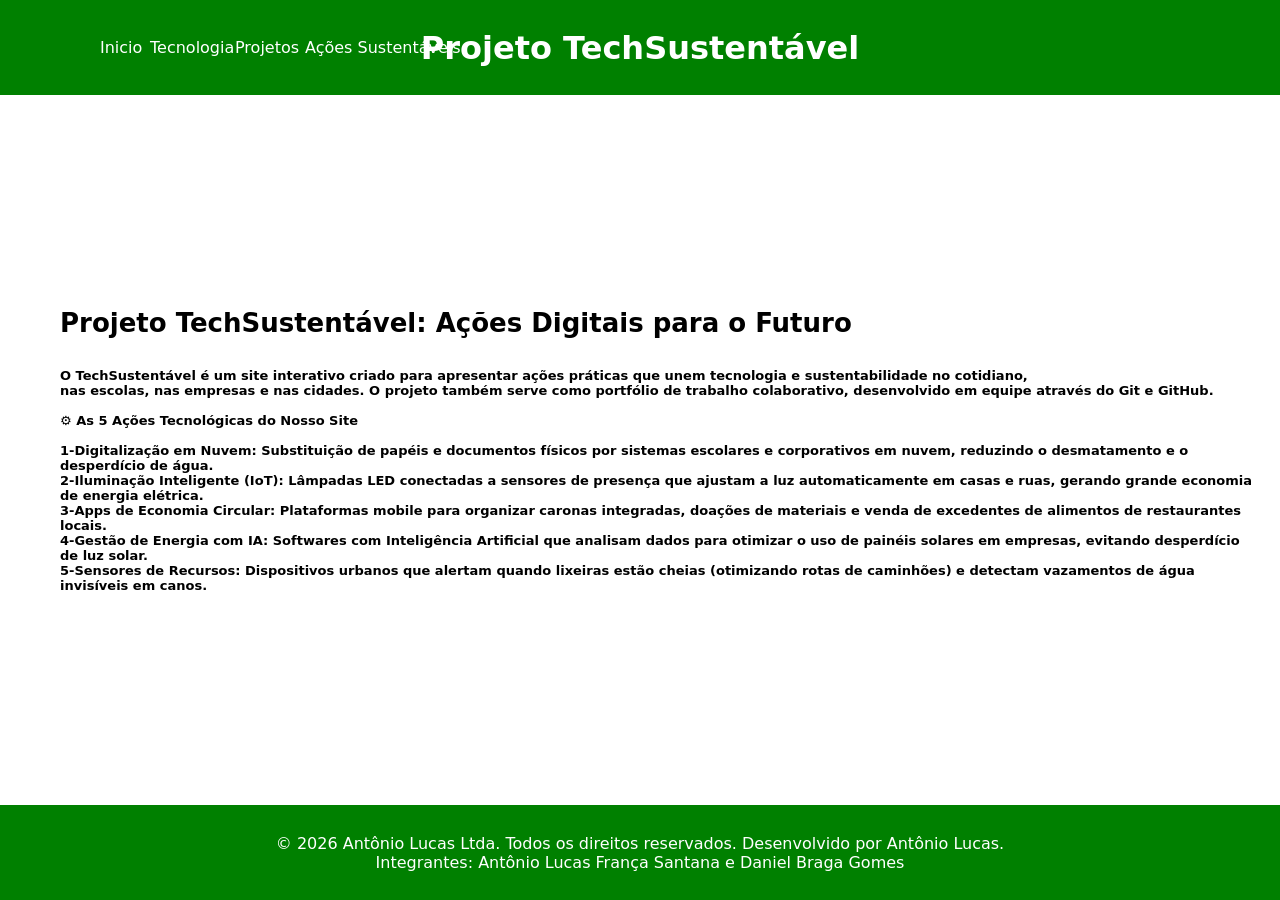
==== index.html @ 55197cdf "teste" ====
<!DOCTYPE html>
<html lang="en">
<head>
    <meta charset="UTF-8">
    <meta name="viewport" content="width=device-width, initial-scale=1.0">
    <link rel="stylesheet" href="styles/style.css">
    <title>Inicio</title>
</head>
<body>
    <header>
        <a  class="a" href="index.html">Inicio</a>
        <a  class="b" href="tecnologia.html">Tecnologia</a>
        <a  class="c" href="projetos.html">Projetos</a>
        <a  class="d" href="acoes.html">Ações Sustentáveis</a>

        <h1>Projeto TechSustentável</h1>
    </header>

    <main>
        <div>
            <h4>

            </h4>
        </div>

        <div>
            <h4>
                
            </h4>
        </div>

        <div>
            <h1>
                Projeto TechSustentável: Ações Digitais para o Futuro <br> <br>
            </h1>      

            <h4>
                O TechSustentável é um site interativo criado para apresentar ações práticas que unem tecnologia e sustentabilidade no cotidiano, <br> nas escolas, nas empresas e nas 
                cidades. O projeto também serve como portfólio de trabalho colaborativo, desenvolvido em equipe através do Git e GitHub. <br> <br>


⚙️ As 5 Ações Tecnológicas do Nosso Site <br>

<br>1-Digitalização em Nuvem: Substituição de papéis e documentos físicos por sistemas escolares e corporativos em nuvem, reduzindo o desmatamento e o desperdício de água.
<br>2-Iluminação Inteligente (IoT): Lâmpadas LED conectadas a sensores de presença que ajustam a luz automaticamente em casas e ruas, gerando grande economia de energia elétrica.
<br>3-Apps de Economia Circular: Plataformas mobile para organizar caronas integradas, doações de materiais e venda de excedentes de alimentos de restaurantes locais.
<br>4-Gestão de Energia com IA: Softwares com Inteligência Artificial que analisam dados para otimizar o uso de painéis solares em empresas, evitando desperdício de luz solar.
<br>5-Sensores de Recursos: Dispositivos urbanos que alertam quando lixeiras estão cheias (otimizando rotas de caminhões) e detectam vazamentos de água invisíveis em canos.

            </h4>
        </div>
    </main>

    <footer>
        <p>&copy; 2026 Antônio Lucas Ltda. Todos os direitos reservados. Desenvolvido por Antônio Lucas. <br></p>
        <p>Integrantes: Antônio Lucas França Santana e Daniel Braga Gomes</p>
    </footer>
</body>
</html>
---- styles/style.css ----
*{
    margin: 0;
    padding: 0;
    font-family: system-ui, -apple-system, BlinkMacSystemFont, 'Segoe UI', Roboto, Oxygen, Ubuntu, Cantarell, 'Open Sans', 'Helvetica Neue', sans-serif;
}

html, body {
    height: 100%;
}

body {
    display: flex;
    flex-direction: column;
}

header {
    background-color: green;
    color: white;
    display: flex;
    justify-content: center;
    align-items: center;
    padding: 10px;
    height: 75px;
}

.a{
    position: absolute;
    left: 100px;
    text-decoration: none;
    color: inherit;
    cursor: pointer;   
}

.b{
    position: absolute;
    left: 150px;
    text-decoration: none; 
    color: inherit; 
    cursor: pointer;   
}

.c{
    position: absolute;
    left: 235px;
    text-decoration: none;
    color: inherit;
    cursor: pointer;
}

.d{
    position: absolute;
    left: 305px;
    text-decoration: none; 
    color: inherit;
    cursor: pointer;   
}

main {
    display: flex;
    align-items: center;
    justify-content: center;
    flex: 1;
    font-size: small;
    padding: 20px;
    gap: 20px;
}

footer {
    background-color: green;
    color: white;
    display: flex;
    justify-content: center;
    align-items: center;
    flex-direction: column;
    padding: 10px;
    height: 75px;
}
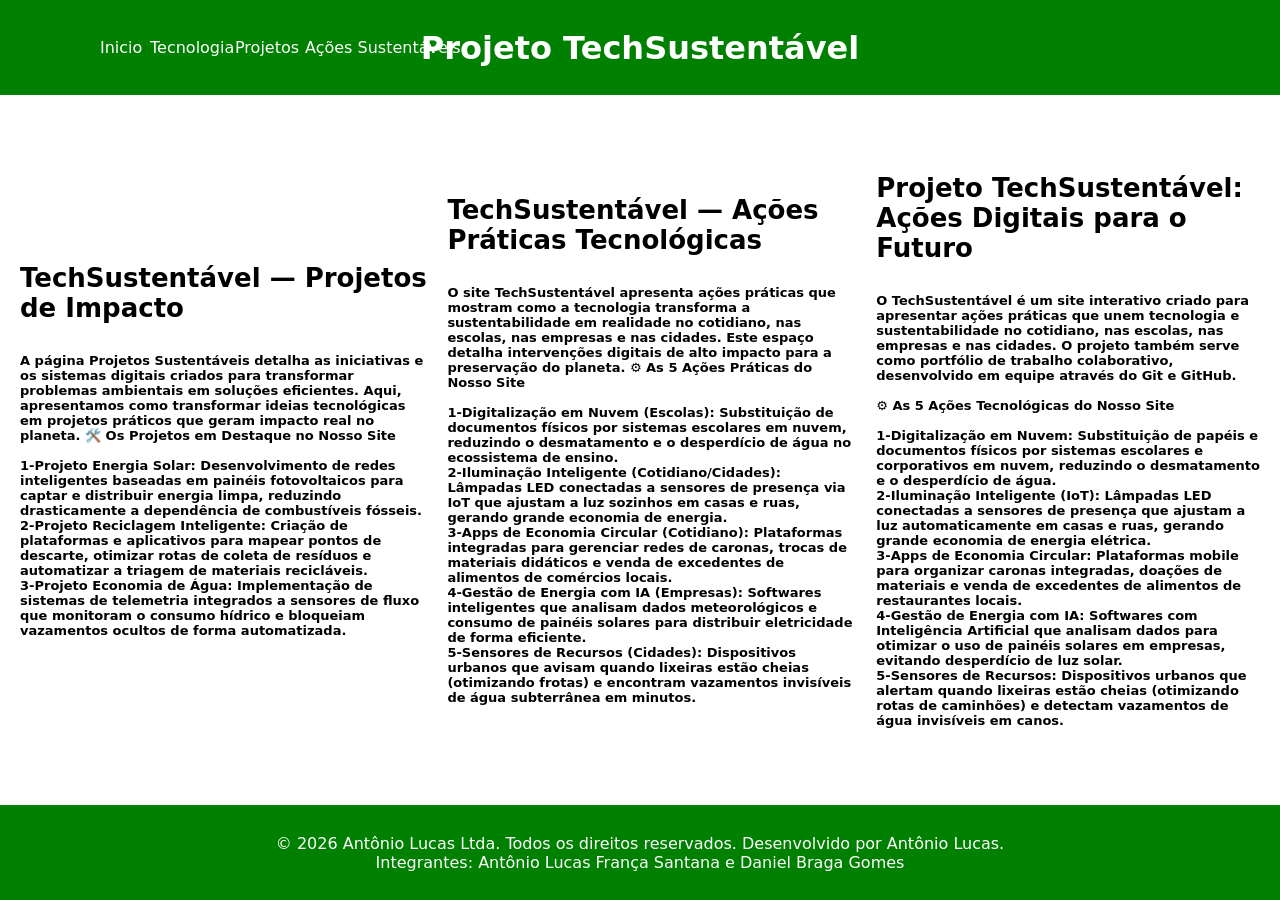
==== commit 5d50b331: "Finalizando HTML" ====
--- a/index.html
+++ b/index.html
@@ -18,14 +18,39 @@
 
     <main>
         <div>
+            <h1>
+                TechSustentável — Projetos de Impacto <br> <br>
+            </h1>
+
             <h4>
+                A página Projetos Sustentáveis detalha as iniciativas e os sistemas digitais criados para transformar problemas ambientais em soluções eficientes.
+                Aqui, apresentamos como transformar ideias tecnológicas em projetos práticos que geram impacto real no planeta. 
 
+                🛠️ Os Projetos em Destaque no Nosso Site <br>
+
+                <br>1-Projeto Energia Solar: Desenvolvimento de redes inteligentes baseadas em painéis fotovoltaicos para captar e distribuir energia limpa, reduzindo drasticamente a dependência de combustíveis fósseis.
+                <br>2-Projeto Reciclagem Inteligente: Criação de plataformas e aplicativos para mapear pontos de descarte, otimizar rotas de coleta de resíduos e automatizar a triagem de materiais recicláveis.
+                <br>3-Projeto Economia de Água: Implementação de sistemas de telemetria integrados a sensores de fluxo que monitoram o consumo hídrico e bloqueiam vazamentos ocultos de forma automatizada.
             </h4>
         </div>
 
         <div>
+            <h1>
+                TechSustentável — Ações Práticas Tecnológicas <br> <br>
+            </h1>
+
             <h4>
+                O site TechSustentável apresenta ações práticas que mostram como a tecnologia transforma a sustentabilidade em realidade no cotidiano, nas escolas,
+                nas empresas e nas cidades.
+                Este espaço detalha intervenções digitais de alto impacto para a preservação do planeta.
+            
+                ⚙️ As 5 Ações Práticas do Nosso Site <br>
                 
+                <br>1-Digitalização em Nuvem (Escolas): Substituição de documentos físicos por sistemas escolares em nuvem, reduzindo o desmatamento e o desperdício de água no ecossistema de ensino.
+                <br>2-Iluminação Inteligente (Cotidiano/Cidades): Lâmpadas LED conectadas a sensores de presença via IoT que ajustam a luz sozinhos em casas e ruas, gerando grande economia de energia.
+                <br>3-Apps de Economia Circular (Cotidiano): Plataformas integradas para gerenciar redes de caronas, trocas de materiais didáticos e venda de excedentes de alimentos de comércios locais.
+                <br>4-Gestão de Energia com IA (Empresas): Softwares inteligentes que analisam dados meteorológicos e consumo de painéis solares para distribuir eletricidade de forma eficiente.
+                <br>5-Sensores de Recursos (Cidades): Dispositivos urbanos que avisam quando lixeiras estão cheias (otimizando frotas) e encontram vazamentos invisíveis de água subterrânea em minutos.
             </h4>
         </div>
 
@@ -35,17 +60,17 @@
             </h1>      
 
             <h4>
-                O TechSustentável é um site interativo criado para apresentar ações práticas que unem tecnologia e sustentabilidade no cotidiano, <br> nas escolas, nas empresas e nas 
+                O TechSustentável é um site interativo criado para apresentar ações práticas que unem tecnologia e sustentabilidade no cotidiano, nas escolas, nas empresas e nas 
                 cidades. O projeto também serve como portfólio de trabalho colaborativo, desenvolvido em equipe através do Git e GitHub. <br> <br>
 
 
-⚙️ As 5 Ações Tecnológicas do Nosso Site <br>
+                ⚙️ As 5 Ações Tecnológicas do Nosso Site <br>
 
-<br>1-Digitalização em Nuvem: Substituição de papéis e documentos físicos por sistemas escolares e corporativos em nuvem, reduzindo o desmatamento e o desperdício de água.
-<br>2-Iluminação Inteligente (IoT): Lâmpadas LED conectadas a sensores de presença que ajustam a luz automaticamente em casas e ruas, gerando grande economia de energia elétrica.
-<br>3-Apps de Economia Circular: Plataformas mobile para organizar caronas integradas, doações de materiais e venda de excedentes de alimentos de restaurantes locais.
-<br>4-Gestão de Energia com IA: Softwares com Inteligência Artificial que analisam dados para otimizar o uso de painéis solares em empresas, evitando desperdício de luz solar.
-<br>5-Sensores de Recursos: Dispositivos urbanos que alertam quando lixeiras estão cheias (otimizando rotas de caminhões) e detectam vazamentos de água invisíveis em canos.
+                <br>1-Digitalização em Nuvem: Substituição de papéis e documentos físicos por sistemas escolares e corporativos em nuvem, reduzindo o desmatamento e o desperdício de água.
+                <br>2-Iluminação Inteligente (IoT): Lâmpadas LED conectadas a sensores de presença que ajustam a luz automaticamente em casas e ruas, gerando grande economia de energia elétrica.
+                <br>3-Apps de Economia Circular: Plataformas mobile para organizar caronas integradas, doações de materiais e venda de excedentes de alimentos de restaurantes locais.
+                <br>4-Gestão de Energia com IA: Softwares com Inteligência Artificial que analisam dados para otimizar o uso de painéis solares em empresas, evitando desperdício de luz solar.
+                <br>5-Sensores de Recursos: Dispositivos urbanos que alertam quando lixeiras estão cheias (otimizando rotas de caminhões) e detectam vazamentos de água invisíveis em canos.
 
             </h4>
         </div>
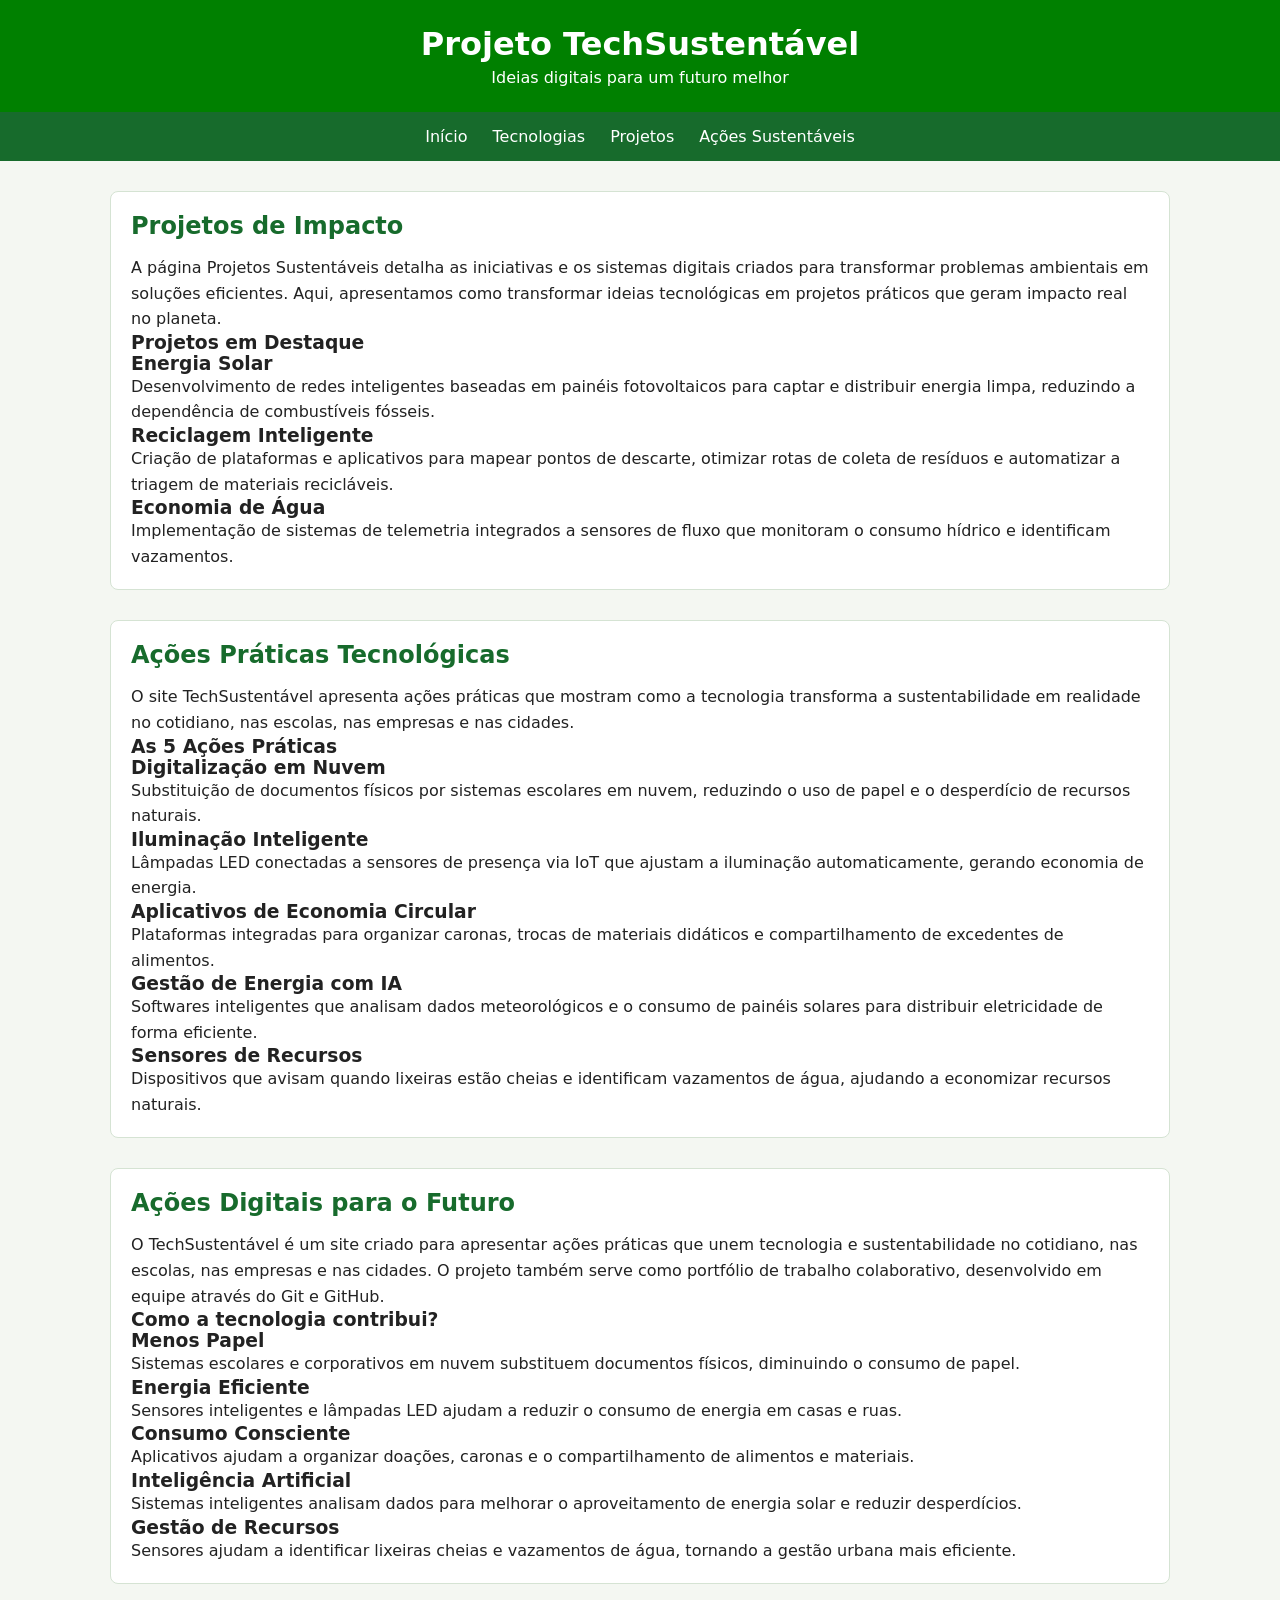
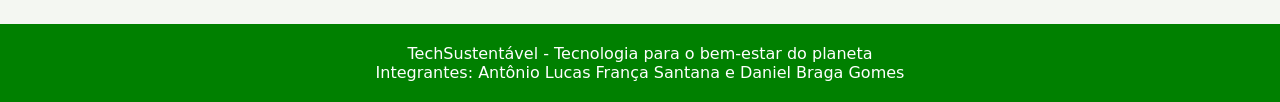
==== commit af2af844: "Projeto 100%" ====
--- a/index.html
+++ b/index.html
@@ -1,84 +1,181 @@
 <!DOCTYPE html>
-<html lang="en">
+<html lang="pt-br">
 <head>
     <meta charset="UTF-8">
     <meta name="viewport" content="width=device-width, initial-scale=1.0">
+    <title>Início - TechSustentável</title>
     <link rel="stylesheet" href="styles/style.css">
-    <title>Inicio</title>
 </head>
 <body>
+
     <header>
-        <a  class="a" href="index.html">Inicio</a>
-        <a  class="b" href="tecnologia.html">Tecnologia</a>
-        <a  class="c" href="projetos.html">Projetos</a>
-        <a  class="d" href="acoes.html">Ações Sustentáveis</a>
-
         <h1>Projeto TechSustentável</h1>
+        <p>Ideias digitais para um futuro melhor</p>
     </header>
 
+    <nav>
+        <a href="index.html">Início</a>
+        <a href="tecnologia.html">Tecnologias</a>
+        <a href="projetos.html">Projetos</a>
+        <a href="acoes.html">Ações Sustentáveis</a>
+    </nav>
+
     <main>
-        <div>
-            <h1>
-                TechSustentável — Projetos de Impacto <br> <br>
-            </h1>
+        <section>
+            <h2>Projetos de Impacto</h2>
 
-            <h4>
-                A página Projetos Sustentáveis detalha as iniciativas e os sistemas digitais criados para transformar problemas ambientais em soluções eficientes.
-                Aqui, apresentamos como transformar ideias tecnológicas em projetos práticos que geram impacto real no planeta. 
+            <p>
+                A página Projetos Sustentáveis detalha as iniciativas e os sistemas digitais
+                criados para transformar problemas ambientais em soluções eficientes.
+                Aqui, apresentamos como transformar ideias tecnológicas em projetos práticos
+                que geram impacto real no planeta.
+            </p>
 
-                🛠️ Os Projetos em Destaque no Nosso Site <br>
+            <h3>Projetos em Destaque</h3>
 
-                <br>1-Projeto Energia Solar: Desenvolvimento de redes inteligentes baseadas em painéis fotovoltaicos para captar e distribuir energia limpa, reduzindo drasticamente a dependência de combustíveis fósseis.
-                <br>2-Projeto Reciclagem Inteligente: Criação de plataformas e aplicativos para mapear pontos de descarte, otimizar rotas de coleta de resíduos e automatizar a triagem de materiais recicláveis.
-                <br>3-Projeto Economia de Água: Implementação de sistemas de telemetria integrados a sensores de fluxo que monitoram o consumo hídrico e bloqueiam vazamentos ocultos de forma automatizada.
-            </h4>
-        </div>
+            <div class="tecnologias">
+                <div class="Ideias">
+                    <h3>Energia Solar</h3>
+                    <p>
+                        Desenvolvimento de redes inteligentes baseadas em painéis fotovoltaicos
+                        para captar e distribuir energia limpa, reduzindo a dependência de
+                        combustíveis fósseis.
+                    </p>
+                </div>
 
-        <div>
-            <h1>
-                TechSustentável — Ações Práticas Tecnológicas <br> <br>
-            </h1>
+                <div class="Ideias">
+                    <h3>Reciclagem Inteligente</h3>
+                    <p>
+                        Criação de plataformas e aplicativos para mapear pontos de descarte,
+                        otimizar rotas de coleta de resíduos e automatizar a triagem de
+                        materiais recicláveis.
+                    </p>
+                </div>
 
-            <h4>
-                O site TechSustentável apresenta ações práticas que mostram como a tecnologia transforma a sustentabilidade em realidade no cotidiano, nas escolas,
+                <div class="Ideias">
+                    <h3>Economia de Água</h3>
+                    <p>
+                        Implementação de sistemas de telemetria integrados a sensores de fluxo
+                        que monitoram o consumo hídrico e identificam vazamentos.
+                    </p>
+                </div>
+            </div>
+        </section>
+
+        <section>
+            <h2>Ações Práticas Tecnológicas</h2>
+
+            <p>
+                O site TechSustentável apresenta ações práticas que mostram como a tecnologia
+                transforma a sustentabilidade em realidade no cotidiano, nas escolas,
                 nas empresas e nas cidades.
-                Este espaço detalha intervenções digitais de alto impacto para a preservação do planeta.
-            
-                ⚙️ As 5 Ações Práticas do Nosso Site <br>
-                
-                <br>1-Digitalização em Nuvem (Escolas): Substituição de documentos físicos por sistemas escolares em nuvem, reduzindo o desmatamento e o desperdício de água no ecossistema de ensino.
-                <br>2-Iluminação Inteligente (Cotidiano/Cidades): Lâmpadas LED conectadas a sensores de presença via IoT que ajustam a luz sozinhos em casas e ruas, gerando grande economia de energia.
-                <br>3-Apps de Economia Circular (Cotidiano): Plataformas integradas para gerenciar redes de caronas, trocas de materiais didáticos e venda de excedentes de alimentos de comércios locais.
-                <br>4-Gestão de Energia com IA (Empresas): Softwares inteligentes que analisam dados meteorológicos e consumo de painéis solares para distribuir eletricidade de forma eficiente.
-                <br>5-Sensores de Recursos (Cidades): Dispositivos urbanos que avisam quando lixeiras estão cheias (otimizando frotas) e encontram vazamentos invisíveis de água subterrânea em minutos.
-            </h4>
-        </div>
+            </p>
 
-        <div>
-            <h1>
-                Projeto TechSustentável: Ações Digitais para o Futuro <br> <br>
-            </h1>      
+            <h3>As 5 Ações Práticas</h3>
 
-            <h4>
-                O TechSustentável é um site interativo criado para apresentar ações práticas que unem tecnologia e sustentabilidade no cotidiano, nas escolas, nas empresas e nas 
-                cidades. O projeto também serve como portfólio de trabalho colaborativo, desenvolvido em equipe através do Git e GitHub. <br> <br>
+            <div class="tecnologias">
+                <div class="Ideias">
+                    <h3>Digitalização em Nuvem</h3>
+                    <p>
+                        Substituição de documentos físicos por sistemas escolares em nuvem,
+                        reduzindo o uso de papel e o desperdício de recursos naturais.
+                    </p>
+                </div>
 
+                <div class="Ideias">
+                    <h3>Iluminação Inteligente</h3>
+                    <p>
+                        Lâmpadas LED conectadas a sensores de presença via IoT que ajustam
+                        a iluminação automaticamente, gerando economia de energia.
+                    </p>
+                </div>
 
-                ⚙️ As 5 Ações Tecnológicas do Nosso Site <br>
+                <div class="Ideias">
+                    <h3>Aplicativos de Economia Circular</h3>
+                    <p>
+                        Plataformas integradas para organizar caronas, trocas de materiais
+                        didáticos e compartilhamento de excedentes de alimentos.
+                    </p>
+                </div>
 
-                <br>1-Digitalização em Nuvem: Substituição de papéis e documentos físicos por sistemas escolares e corporativos em nuvem, reduzindo o desmatamento e o desperdício de água.
-                <br>2-Iluminação Inteligente (IoT): Lâmpadas LED conectadas a sensores de presença que ajustam a luz automaticamente em casas e ruas, gerando grande economia de energia elétrica.
-                <br>3-Apps de Economia Circular: Plataformas mobile para organizar caronas integradas, doações de materiais e venda de excedentes de alimentos de restaurantes locais.
-                <br>4-Gestão de Energia com IA: Softwares com Inteligência Artificial que analisam dados para otimizar o uso de painéis solares em empresas, evitando desperdício de luz solar.
-                <br>5-Sensores de Recursos: Dispositivos urbanos que alertam quando lixeiras estão cheias (otimizando rotas de caminhões) e detectam vazamentos de água invisíveis em canos.
+                <div class="Ideias">
+                    <h3>Gestão de Energia com IA</h3>
+                    <p>
+                        Softwares inteligentes que analisam dados meteorológicos e o consumo
+                        de painéis solares para distribuir eletricidade de forma eficiente.
+                    </p>
+                </div>
 
-            </h4>
-        </div>
+                <div class="Ideias">
+                    <h3>Sensores de Recursos</h3>
+                    <p>
+                        Dispositivos que avisam quando lixeiras estão cheias e identificam
+                        vazamentos de água, ajudando a economizar recursos naturais.
+                    </p>
+                </div>
+            </div>
+        </section>
+
+        <section>
+            <h2>Ações Digitais para o Futuro</h2>
+
+            <p>
+                O TechSustentável é um site criado para apresentar ações práticas que unem
+                tecnologia e sustentabilidade no cotidiano, nas escolas, nas empresas e
+                nas cidades. O projeto também serve como portfólio de trabalho colaborativo,
+                desenvolvido em equipe através do Git e GitHub.
+            </p>
+
+            <h3>Como a tecnologia contribui?</h3>
+
+            <div class="tecnologias">
+                <div class="Ideias">
+                    <h3>Menos Papel</h3>
+                    <p>
+                        Sistemas escolares e corporativos em nuvem substituem documentos
+                        físicos, diminuindo o consumo de papel.
+                    </p>
+                </div>
+
+                <div class="Ideias">
+                    <h3>Energia Eficiente</h3>
+                    <p>
+                        Sensores inteligentes e lâmpadas LED ajudam a reduzir o consumo
+                        de energia em casas e ruas.
+                    </p>
+                </div>
+
+                <div class="Ideias">
+                    <h3>Consumo Consciente</h3>
+                    <p>
+                        Aplicativos ajudam a organizar doações, caronas e o compartilhamento
+                        de alimentos e materiais.
+                    </p>
+                </div>
+
+                <div class="Ideias">
+                    <h3>Inteligência Artificial</h3>
+                    <p>
+                        Sistemas inteligentes analisam dados para melhorar o aproveitamento
+                        de energia solar e reduzir desperdícios.
+                    </p>
+                </div>
+
+                <div class="Ideias">
+                    <h3>Gestão de Recursos</h3>
+                    <p>
+                        Sensores ajudam a identificar lixeiras cheias e vazamentos de água,
+                        tornando a gestão urbana mais eficiente.
+                    </p>
+                </div>
+            </div>
+        </section>
     </main>
 
     <footer>
-        <p>&copy; 2026 Antônio Lucas Ltda. Todos os direitos reservados. Desenvolvido por Antônio Lucas. <br></p>
+        <p>TechSustentável - Tecnologia para o bem-estar do planeta</p>
         <p>Integrantes: Antônio Lucas França Santana e Daniel Braga Gomes</p>
     </footer>
+
 </body>
 </html>
--- a/styles/style.css
+++ b/styles/style.css
@@ -1,77 +1,96 @@
-*{
+* {
     margin: 0;
     padding: 0;
-    font-family: system-ui, -apple-system, BlinkMacSystemFont, 'Segoe UI', Roboto, Oxygen, Ubuntu, Cantarell, 'Open Sans', 'Helvetica Neue', sans-serif;
+    box-sizing: border-box;
+    font-family: system-ui, sans-serif;
 }
 
 html, body {
-    height: 100%;
+    min-height: 100%;
 }
 
 body {
     display: flex;
     flex-direction: column;
+    min-height: 100vh;
+    background-color: #f4f7f2;
+    color: #222;
 }
 
 header {
     background-color: green;
     color: white;
+    text-align: center;
+    padding: 25px 15px;
+}
+
+header h1 {
+    margin-bottom: 5px;
+}
+
+nav {
+    background-color: #176b2c;
     display: flex;
     justify-content: center;
-    align-items: center;
-    padding: 10px;
-    height: 75px;
+    flex-wrap: wrap;
+    gap: 25px;
+    padding: 15px;
 }
 
-.a{
-    position: absolute;
-    left: 100px;
+nav a {
+    color: white;
     text-decoration: none;
-    color: inherit;
-    cursor: pointer;   
-}
-
-.b{
-    position: absolute;
-    left: 150px;
-    text-decoration: none; 
-    color: inherit; 
-    cursor: pointer;   
-}
-
-.c{
-    position: absolute;
-    left: 235px;
-    text-decoration: none;
-    color: inherit;
-    cursor: pointer;
-}
-
-.d{
-    position: absolute;
-    left: 305px;
-    text-decoration: none; 
-    color: inherit;
-    cursor: pointer;   
 }
 
 main {
+    flex: 1;
     display: flex;
-    align-items: center;
+    flex-wrap: wrap;
+    align-items: flex-start;
     justify-content: center;
-    flex: 1;
-    font-size: small;
+    gap: 20px;
+    width: 100%;
+    max-width: 1100px;
+    margin: 0 auto;
+    padding: 30px 20px;
+}
+
+section {
+    min-width: 220px;
+    margin-bottom: 10px;
     padding: 20px;
-    gap: 20px;
+    background-color: white;
+    border: 1px solid #d5e3d3;
+    border-radius: 8px;
+}
+
+section h2 {
+    color: #176b2c;
+    margin-bottom: 15px;
+}
+
+section p {
+    line-height: 1.6;
 }
 
 footer {
     background-color: green;
     color: white;
-    display: flex;
-    justify-content: center;
-    align-items: center;
-    flex-direction: column;
-    padding: 10px;
-    height: 75px;
+    text-align: center;
+    padding: 20px;
+    margin-top: auto;
+}
+
+@media (max-width: 600px) {
+    nav {
+        gap: 15px;
+    }
+
+    main {
+        flex-direction: column;
+    }
+
+    section {
+        width: 100%;
+    }
 }
